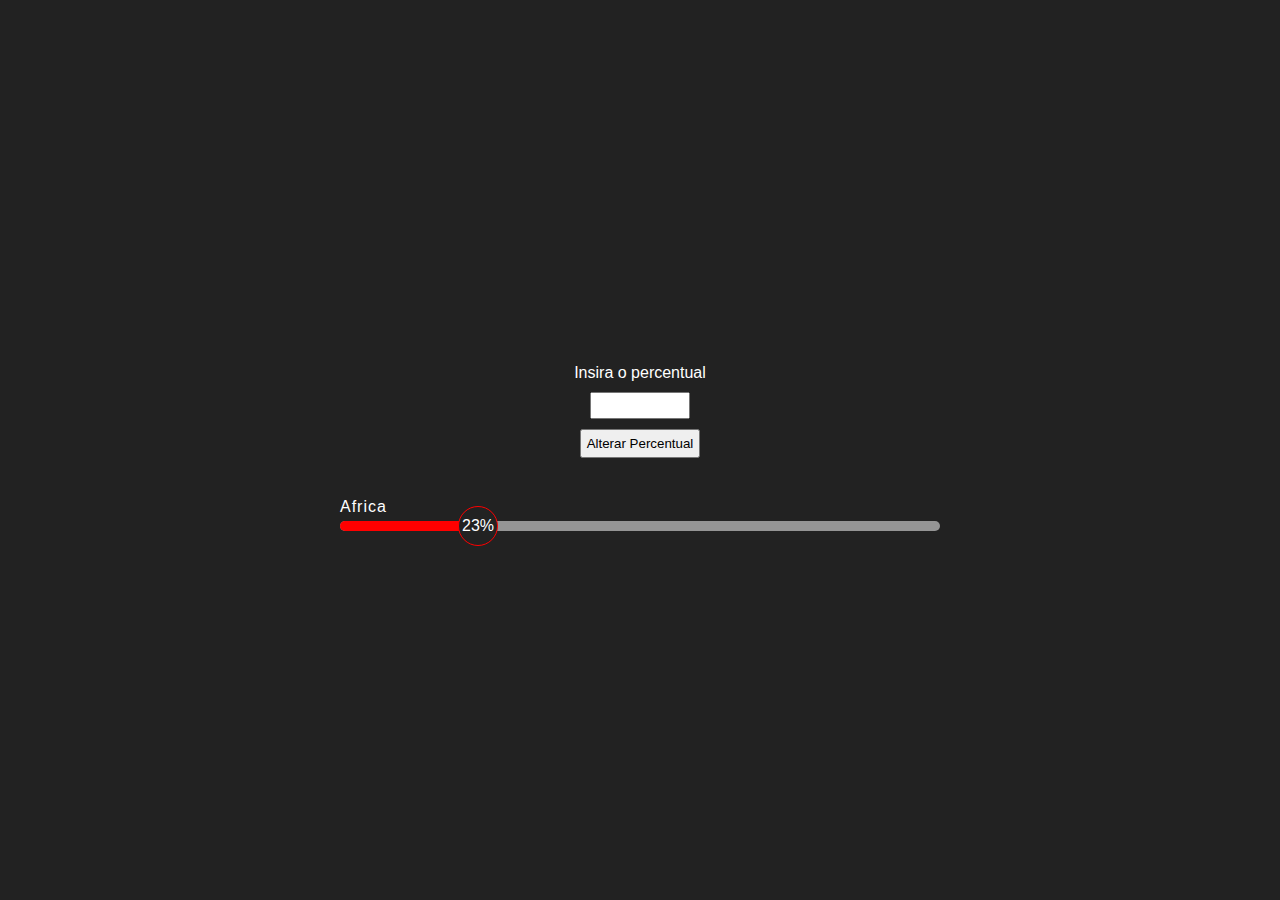
==== index.html @ 82ede508 "Ajuste Diretório" ====
<!DOCTYPE html>
<html lang="pt-br">
<head>
    <meta charset="UTF-8">
    <meta http-equiv="X-UA-Compatible" content="IE=edge">
    <meta name="viewport" content="width=device-width, initial-scale=1.0">
    <title>Progress bar - Easy Tutorials</title>
    <link rel="stylesheet" href="style.css">
</head>
<body>
    <div class="container">
        <div class="define-percent">
            <div class="input">
                <label for="percent">Insira o percentual</label>
                <input type="text" name="percent" data-js="input-value">
            </div>
            <button data-js="change-percentual">Alterar Percentual</button>
        </div>

        <div class="skills">
            <h2>Africa</h2>
            <div class="progress-bar">
                <div class="Africa" data-js="africa"><span>23%</span></div>
            </div>
        </div>
    </div>
    
    <script src="script.js"></script>
</body>
</html>
---- style.css ----
*{
    margin: 0;
    padding: 0;
    font-family: 'Poppins', sans-serif;
    box-sizing: border-box;
}

.container {
    width: 100%;
    height: 100vh;
    background-color: #222;
    display: flex;
    align-items: center;
    justify-content: center;
    flex-direction: column;
}

.input {
    display: flex;
    flex-direction: column;
    align-items: center;
}

.define-percent {
    display: flex;
    flex-direction: column;
    align-items: center;
}

label {
    padding: 10px;
    color: white;
}

input {
    font-size: 20px;
    width: 100px;
    text-align: center;
}

button {
    padding: 5px;
    margin-top: 10px;
    cursor: pointer;
}

.skills h2 {
    font-weight: 400;
    letter-spacing: 1px;
    margin-top: 40px;
    margin-bottom: 5px;
    color: white;
    font-size: 16px;
}

.progress-bar {
    background-color: #959595;
    width: 600px;
    height: 10px;
    border-radius: 5px;
}

.progress-bar .Africa {
    height: 10px;
    border-radius: 5px;
    width: 23%;
    background-color: red;
}

.progress-bar div span {
    height: 40px;
    width: 40px;
    border-radius: 50%;
    background-color: #222;
    border: 1px solid red;
    float: right;
    margin-top: -15px;
    margin-right: -20px;
    color: #FFF;
    display: flex;
    align-items: center;
    justify-content: center;
}
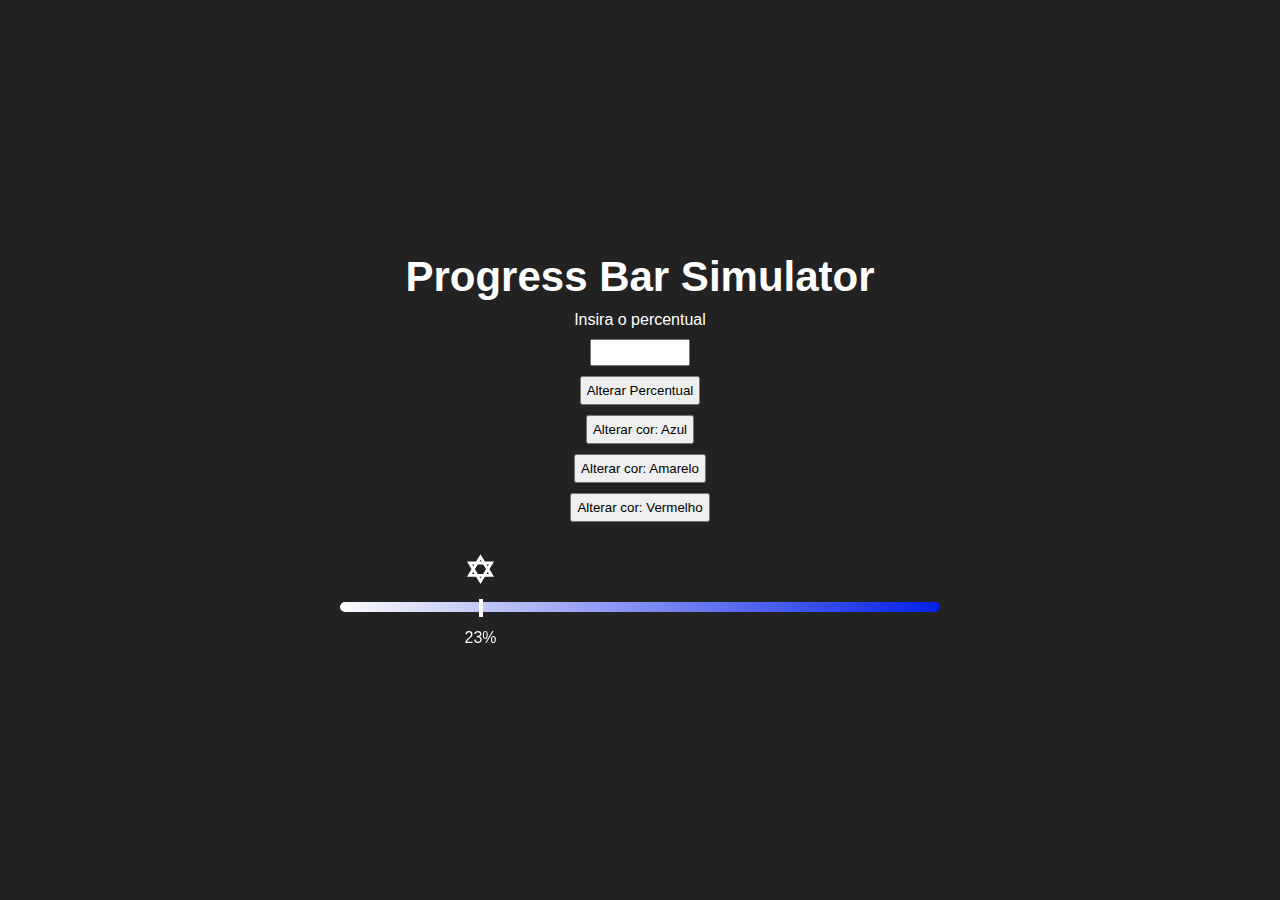
==== commit 5eb15bfc: "Alterações pontuais" ====
--- a/index.html
+++ b/index.html
@@ -9,18 +9,27 @@
 </head>
 <body>
     <div class="container">
+        <h1>Progress Bar Simulator</h1>
         <div class="define-percent">
             <div class="input">
                 <label for="percent">Insira o percentual</label>
                 <input type="text" name="percent" data-js="input-value">
             </div>
             <button data-js="change-percentual">Alterar Percentual</button>
+            <button data-js="change-blue">Alterar cor: Azul</button>
+            <button data-js="change-yellow">Alterar cor: Amarelo</button>
+            <button data-js="change-red">Alterar cor: Vermelho</button>
         </div>
 
         <div class="skills">
-            <h2>Africa</h2>
             <div class="progress-bar">
-                <div class="Africa" data-js="africa"><span>23%</span></div>
+                <div class="Africa" data-js="africa">
+                    <div class="progress-group">
+                        <img src="star-of-david.svg" class="icon" data-js="icon"> 
+                        <span class="tik"></span>
+                        <span class="percent">23%</span>
+                    </div>
+                </div>
             </div>
         </div>
     </div>
--- a/style.css
+++ b/style.css
@@ -25,6 +25,7 @@
     display: flex;
     flex-direction: column;
     align-items: center;
+    color: white;
 }
 
 label {
@@ -54,30 +55,55 @@
 }
 
 .progress-bar {
-    background-color: #959595;
+    background: rgb(252,252,252);
+    background: linear-gradient(90deg, rgba(252,252,252,1) 0%, rgba(4,32,233,1) 100%);
     width: 600px;
     height: 10px;
     border-radius: 5px;
+    margin-top: 80px;
 }
 
 .progress-bar .Africa {
     height: 10px;
     border-radius: 5px;
     width: 23%;
-    background-color: red;
+    filter: grayscale(87%) sepia(100%) hue-rotate(167deg) saturate(596%);
 }
 
-.progress-bar div span {
-    height: 40px;
-    width: 40px;
-    border-radius: 50%;
-    background-color: #222;
-    border: 1px solid red;
+.progress-bar div .progress-group {
+    height: 100px;
+    width: 35px;
+    background-color: transparent;
     float: right;
-    margin-top: -15px;
+    margin-top: -55px;
     margin-right: -20px;
-    color: #FFF;
     display: flex;
+    flex-direction: column;
     align-items: center;
-    justify-content: center;
+    justify-content: space-between;
+    z-index: 999;
+}
+
+.Africa img {
+    width: 35px;
+    height: 35px; 
+    margin-top: 5px; 
+}
+
+.tik {
+    border: 2px solid;
+    height: 18px;
+    right: 15px;    
+}
+
+.icon {    
+    height: 35%;
+    right: 35%;
+    margin-top: 20%;
+}
+
+
+.container > h1 {
+    color: white;
+    font-size: 42px;
 }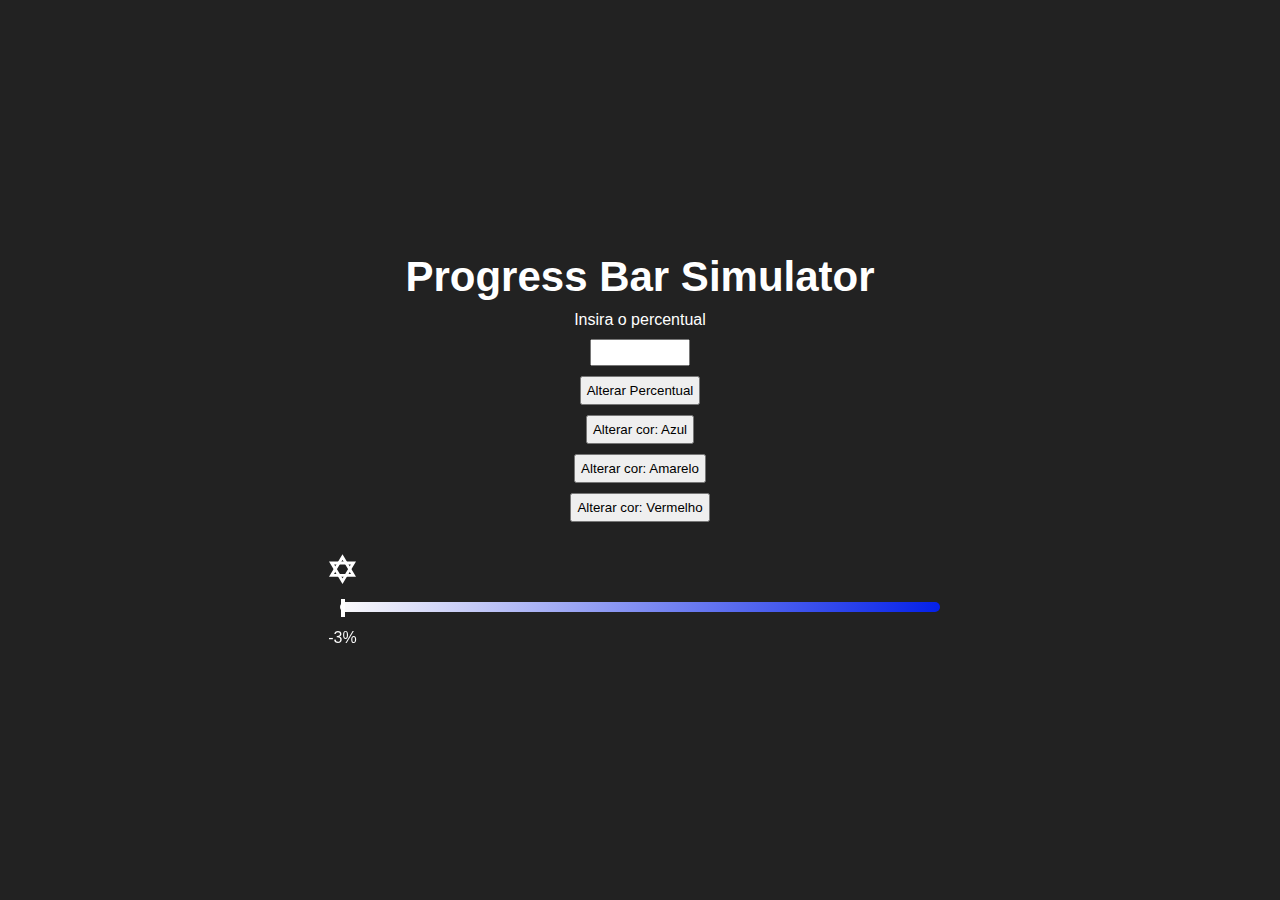
==== commit 5cb6bb31: "Comentários e ajustes" ====
--- a/index.html
+++ b/index.html
@@ -5,35 +5,36 @@
     <meta http-equiv="X-UA-Compatible" content="IE=edge">
     <meta name="viewport" content="width=device-width, initial-scale=1.0">
     <title>Progress bar - Easy Tutorials</title>
-    <link rel="stylesheet" href="style.css">
+    <link rel="stylesheet" href="style.css"> <!-- Indica a estilização da página html, qual estilo os componentes (botão, input, progress bar) vão ter -->
 </head>
 <body>
     <div class="container">
         <h1>Progress Bar Simulator</h1>
-        <div class="define-percent">
-            <div class="input">
-                <label for="percent">Insira o percentual</label>
-                <input type="text" name="percent" data-js="input-value">
+        <div class="define-percent"> <!-- Div pra encaixotar as informações dos botões e controles da progressbar -->
+            <div class="input"> <!-- Div pra englobar input e texto (encaixotar) -->
+                <label for="percent">Insira o percentual</label> <!-- Texto -->
+                <input type="text" name="percent" data-js="input-value"> <!-- Input para por o valor -->
             </div>
-            <button data-js="change-percentual">Alterar Percentual</button>
-            <button data-js="change-blue">Alterar cor: Azul</button>
-            <button data-js="change-yellow">Alterar cor: Amarelo</button>
-            <button data-js="change-red">Alterar cor: Vermelho</button>
+            <button data-js="change-percentual">Alterar Percentual</button> <!-- Botão -->
+            <button data-js="change-blue">Alterar cor: Azul</button> <!-- Botão -->
+            <button data-js="change-yellow">Alterar cor: Amarelo</button> <!-- Botão -->
+            <button data-js="change-red">Alterar cor: Vermelho</button> <!-- Botão -->
         </div>
 
         <div class="skills">
-            <div class="progress-bar">
-                <div class="Africa" data-js="africa">
-                    <div class="progress-group">
+            <div class="progress-bar"  > <!-- Barra de progresso  -->
+                <div class="Africa" data-js="africa"> <!-- Progresso que andou(preencheu)  -->
+                    <div class="progress-group"> <!-- Uma caixa/agrupador onde eu controlo para manter o pipe, imagem e porcentagem toda junto, usada para alterar a cor depois pelo CSS  -->
+                        <!-- tag IMG, para poder carregar uma imagem atravez do search(src), utilizando a extensão .svg pois é vetorizada e pode ter alteração de cores (png e etc não pode) -->
                         <img src="star-of-david.svg" class="icon" data-js="icon"> 
-                        <span class="tik"></span>
-                        <span class="percent">23%</span>
+                        <span class="tik"></span>  <!-- Esse objeto é o pipe (|)  -->
+                        <span class="percent">-3%</span> <!-- Esse objeto é apenas o texto do valor da Porcentagem abaixo do pipe  -->
                     </div>
                 </div>
             </div>
         </div>
     </div>
     
-    <script src="script.js"></script>
+    <script src="script.js"></script> <!-- Permite habilitar os scripts javascript, se remover as funções não vão funcionar -->
 </body>
 </html>--- a/style.css
+++ b/style.css
@@ -1,3 +1,4 @@
+/* o * quer dizer que vale para página toda essas configurações de estilo */
 *{
     margin: 0;
     padding: 0;
@@ -5,6 +6,7 @@
     box-sizing: border-box;
 }
 
+/* neste caso esse estilo vale apenas para a class="container" informada no HTML*/
 .container {
     width: 100%;
     height: 100vh;
@@ -45,35 +47,27 @@
     cursor: pointer;
 }
 
-.skills h2 {
-    font-weight: 400;
-    letter-spacing: 1px;
-    margin-top: 40px;
-    margin-bottom: 5px;
-    color: white;
-    font-size: 16px;
-}
-
 .progress-bar {
     background: rgb(252,252,252);
-    background: linear-gradient(90deg, rgba(252,252,252,1) 0%, rgba(4,32,233,1) 100%);
-    width: 600px;
-    height: 10px;
+    /* Definido a regua de cores gradiente da progress bar, 1 cor inicio 2 fim.  Os deg da pra ajustar o angulo que funciona o degrade na imagem*/
+    background: linear-gradient(100deg, rgb(252, 251, 251) 0%, rgba(4,32,233,1) 100%); 
+    width: 600px; /* Tamanho da barra de progresso */ 
+    height: 10px; /* Altura/Grossura */
     border-radius: 5px;
     margin-top: 80px;
 }
 
+/* neste caso esse estilo vale apenas para a class="Africa" que está dentro da class="progress-bar" informada no HTML*/
 .progress-bar .Africa {
     height: 10px;
     border-radius: 5px;
-    width: 23%;
-    filter: grayscale(87%) sepia(100%) hue-rotate(167deg) saturate(596%);
+    width: 0%; /* Lugar que fica o pipe na barra ou seja, 0 a 100% */
 }
 
 .progress-bar div .progress-group {
     height: 100px;
     width: 35px;
-    background-color: transparent;
+    background-color: transparent;  /* Remove a sombra */
     float: right;
     margin-top: -55px;
     margin-right: -20px;
@@ -81,7 +75,7 @@
     flex-direction: column;
     align-items: center;
     justify-content: space-between;
-    z-index: 999;
+    z-index: 999; /* Usado para ajustar "empilhamento" de imagens, sobrepor uma sobre a outra */
 }
 
 .Africa img {
@@ -102,7 +96,6 @@
     margin-top: 20%;
 }
 
-
 .container > h1 {
     color: white;
     font-size: 42px;
